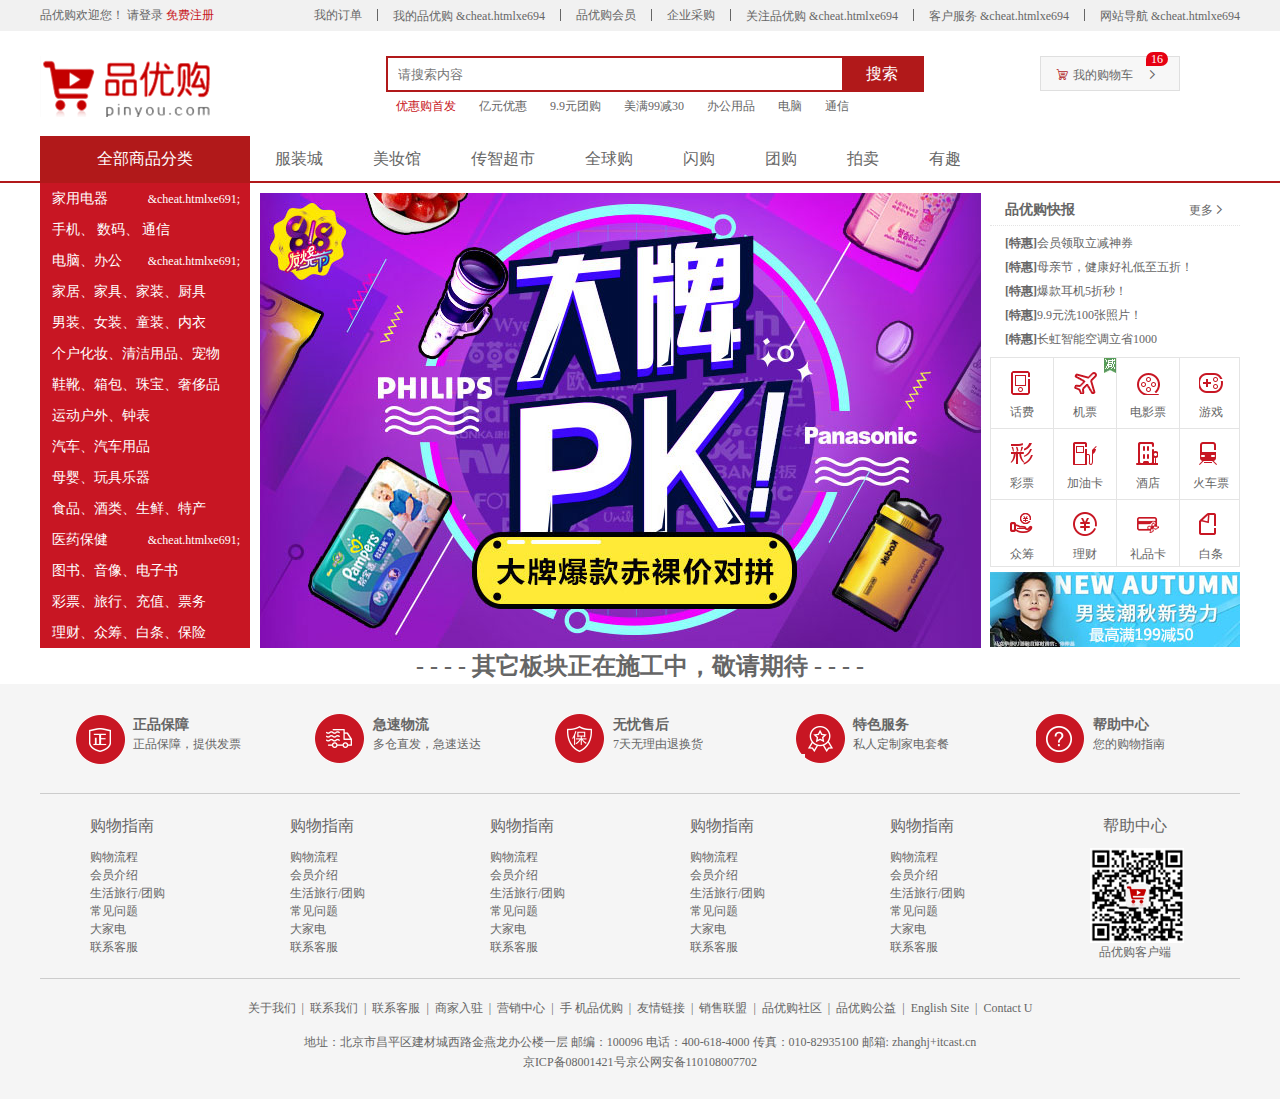
==== index.html @ 5369127a "test" ====
<!DOCTYPE html>
<html lang="en">

<head>
    <meta charset="UTF-8">
    <meta name="viewport" content="width=device-width, initial-scale=1.0">
    <title>品优购-综合网购首选-正品低价、品质保障、配送及时、轻松购物</title>
    <link rel="stylesheet" href="css/index.css">
    <link rel="shortcut icon" href="favicon.ico" type="image/x-icon">
    <link rel="stylesheet" href="css/base.css">
    <link rel="stylesheet" href="css/common.css">
</head>

<body>
    <!-- 快捷导航模块 -->
    <section class="shortcut">
        <div class="w">
            <div class="fl">
                <ul>
                    <li>品优购欢迎您！&nbsp;</li>
                    <li>
                        <a href="cheat.html">请登录</a>&nbsp;<a href="cheat.html" class="style_red">免费注册</a>
                    </li>
                </ul>
            </div>
            <div class="fr">
                <ul>
                    <li>我的订单</li>
                    <li></li>
                    <li>我的品优购 <span class="iconfont">&cheat.htmlxe694</span></li>
                    <li></li>
                    <li>品优购会员</li>
                    <li></li>
                    <li>企业采购</li>
                    <li></li>
                    <li>关注品优购 <span class="iconfont">&cheat.htmlxe694</span></li>
                    <li></li>
                    <li>客户服务 <span class="iconfont">&cheat.htmlxe694</span></li>
                    <li></li>
                    <li>网站导航 <span class="iconfont">&cheat.htmlxe694</span></li>
                </ul>
            </div>
        </div>
    </section>
    <!-- header模块 -->
    <header class="w header">
        <div class="logo">
            <h1>
                <a href="index.html">品优购商城</a>
            </h1>
        </div>
        <!-- search -->
        <div class="search">
            <input type="search" name="" id="" placeholder="请搜索内容">
            <button>搜索</button>
        </div>
        <div class="hotwords">
            <a href="cheat.html" class="style_red">优惠购首发</a>
            <a href="cheat.html">亿元优惠</a>
            <a href="cheat.html">9.9元团购</a>
            <a href="cheat.html">美满99减30</a>
            <a href="cheat.html">办公用品</a>
            <a href="cheat.html">电脑</a>
            <a href="cheat.html">通信</a>
        </div>
        <div class="shopcar">我的购物车
            <i class="count">16</i>
        </div>
    </header>
    <!-- nav模块 -->
    <nav class="nav">
        <div class="w">
            <div class="dropdown">
                <div class="dt">全部商品分类</div>
                <div class="dd">
                    <ul>
                        <li><a href="cheat.html" class="move">家用电器</a><span class="iconfont">&cheat.htmlxe691;</span>
                        </li>
                        <li><a href="cheat.html" class="move">手机、</a> <a href="cheat.html">数码、</a> <a
                                href="cheat.html">通信</a><span class="iconfont">&cheat.htmlxe691;</span>
                        </li>

                        <li><a href="cheat.html" class="move">电脑、</a><a href="cheat.html">办公</a><span
                                class="iconfont">&cheat.htmlxe691;</span>
                        </li>

                        <li><a href="cheat.html" class="move">家居、</a><a href="cheat.html">家具、</a><a
                                href="cheat.html">家装、</a><a href="cheat.html">厨具</a><span
                                class="iconfont">&cheat.htmlxe691;</span>
                        </li>

                        <li><a href="cheat.html" class="move">男装、</a><a href="cheat.html">女装、</a><a
                                href="cheat.html">童装、</a><a href="cheat.html">内衣</a><span
                                class="iconfont">&cheat.htmlxe691;</span>
                        </li>

                        <li><a href="cheat.html" class="move">个户化妆、</a><a href="cheat.html">清洁用品、</a><a
                                href="cheat.html">宠物</a><span class="iconfont">&cheat.htmlxe691;</span>
                        </li>

                        <li><a href="cheat.html" class="move">鞋靴、</a><a href="cheat.html">箱包、</a><a
                                href="cheat.html">珠宝、</a><a href="cheat.html">奢侈品</a><span
                                class="iconfont">&cheat.htmlxe691;</span>
                        </li>

                        <li><a href="cheat.html" class="move">运动户外、</a><a href="cheat.html">钟表</a><span
                                class="iconfont">&cheat.htmlxe691;</span>
                        </li>

                        <li><a href="cheat.html" class="move">汽车、</a><a href="cheat.html">汽车用品</a><span
                                class="iconfont">&cheat.htmlxe691;</span>
                        </li>

                        <li><a href="cheat.html" class="move">母婴、</a><a href="cheat.html">玩具乐器</a><span
                                class="iconfont">&cheat.htmlxe691;</span>
                        </li>

                        <li><a href="cheat.html" class="move">食品、</a><a href="cheat.html">酒类、</a><a
                                href="cheat.html">生鲜、</a><a href="cheat.html">特产</a><span
                                class="iconfont">&cheat.htmlxe691;</span>
                        </li>

                        <li><a href="cheat.html" class="move">医药保健</a><span class="iconfont">&cheat.htmlxe691;</span>
                        </li>

                        <li><a href="cheat.html" class="move">图书、</a><a href="cheat.html">音像、</a><a
                                href="cheat.html">电子书</a><span class="iconfont">&cheat.htmlxe691;</span>
                        </li>

                        <li><a href="cheat.html" class="move">彩票、</a><a href="cheat.html">旅行、</a><a
                                href="cheat.html">充值、</a><a href="cheat.html">票务</a><span
                                class="iconfont">&cheat.htmlxe691;</span>
                        </li>

                        <li><a href="cheat.html" class="move">理财、</a><a href="cheat.html">众筹、</a><a
                                href="cheat.html">白条、</a><a href="cheat.html">保险</a><span
                                class="iconfont">&cheat.htmlxe691;</span>
                        </li>
                    </ul>
                </div>
            </div>
            <div class="navitems">
                <ul>
                    <li><a href="cheat.html">服装城</a></li>
                    <li><a href="cheat.html">美妆馆</a></li>
                    <li><a href="cheat.html">传智超市</a></li>
                    <li><a href="cheat.html">全球购</a></li>
                    <li><a href="cheat.html">闪购</a></li>
                    <li><a href="cheat.html">团购</a></li>
                    <li><a href="cheat.html">拍卖</a></li>
                    <li><a href="cheat.html">有趣</a></li>
                </ul>
            </div>
        </div>
    </nav>
    <!-- main -->
    <div class="w">
        <div class="main">
            <div class="focus">
                <ul>
                    <li>
                        <img src="upload/focus.jpg" alt="">
                    </li>
                </ul>
            </div>
            <div class="newsflash">
                <div class="news">
                    <div class="news-hd">
                        <h5>品优购快报</h5>
                        <a href="cheat.html" class="more">更多</a>
                    </div>
                    <div class="news-bd">
                        <ul>
                            <li><a href="cheat.html"><strong>[特惠]</strong>会员领取立减神券</a></li>
                            <li><a href="cheat.html"><strong>[特惠]</strong>母亲节，健康好礼低至五折！</a></li>
                            <li><a href="cheat.html"><strong>[特惠]</strong>爆款耳机5折秒！</a></li>
                            <li><a href="cheat.html"><strong>[特惠]</strong>9.9元洗100张照片！</a></li>
                            <li><a href="cheat.html"><strong>[特惠]</strong>长虹智能空调立省1000</a></li>
                        </ul>
                    </div>
                </div>
                <div class="lifeservice">
                    <ul>
                        <li>
                            <i></i>
                            <a href="cheat.html">
                                <p>话费</p>
                            </a>
                        </li>
                        <li>
                            <img src="images/jian.jpg" alt="">
                            <i></i>
                            <a href="cheat.html">
                                <p>机票</p>
                            </a>
                        </li>
                        <li>
                            <i></i>
                            <a href="cheat.html">
                                <p>电影票</p>
                            </a>
                        </li>
                        <li>
                            <i></i>
                            <a href="cheat.html">
                                <p>游戏</p>
                            </a>
                        </li>
                        <li>
                            <i></i>
                            <a href="cheat.html">
                                <p>彩票</p>
                            </a>
                        </li>
                        <li>
                            <i></i>
                            <a href="cheat.html">
                                <p>加油卡</p>
                            </a>
                        </li>
                        <li>
                            <i></i>
                            <a href="cheat.html">
                                <p>酒店</p>
                            </a>
                        </li>
                        <li>
                            <i></i>
                            <a href="cheat.html">
                                <p>火车票</p>
                            </a>
                        </li>
                        <li>
                            <i></i>
                            <a href="cheat.html">
                                <p>众筹</p>
                            </a>
                        </li>
                        <li>
                            <i></i>
                            <a href="cheat.html">
                                <p>理财</p>
                            </a>
                        </li>
                        <li>
                            <i></i>
                            <a href="cheat.html">
                                <p>礼品卡</p>
                            </a>
                        </li>
                        <li>
                            <i></i>
                            <a href="cheat.html">
                                <p>白条</p>
                            </a>
                        </li>
                    </ul>
                </div>
                <div class="bargain">
                    <img src="upload/bargain.jpg" alt="">
                </div>
            </div>
        </div>
    </div>
    <!-- 施工条 -->
    <div class="w ing">
        <h1>- - - - 其它板块正在施工中，敬请期待 - - - - </h1>
    </div>
    <!-- 底部模块 -->
    <footer class="footer">
        <div class="w">
            <div class="mod_service">
                <ul>
                    <li>
                        <h5></h5>
                        <div class="service_txt">
                            <h4>正品保障</h4>
                            <p>正品保障，提供发票</p>
                        </div>
                    </li>
                    <li>
                        <h5></h5>
                        <div class="service_txt">
                            <h4>急速物流</h4>
                            <p>多仓直发，急速送达</p>
                        </div>
                    </li>
                    <li>
                        <h5></h5>
                        <div class="service_txt">
                            <h4>无忧售后</h4>
                            <p>7天无理由退换货</p>
                        </div>
                    </li>
                    <li>
                        <h5></h5>
                        <div class="service_txt">
                            <h4>特色服务</h4>
                            <p>私人定制家电套餐</p>
                        </div>
                    </li>
                    <li>
                        <h5></h5>
                        <div class="service_txt">
                            <h4>帮助中心</h4>
                            <p>您的购物指南</p>
                        </div>
                    </li>
                </ul>
            </div>
            <div class="mod_help">
                <dl>
                    <dt>购物指南</dt>
                    <dd><a href="cheat.html">购物流程</a></dd>
                    <dd><a href="cheat.html">会员介绍</a></dd>
                    <dd><a href="cheat.html">生活旅行/团购</a></dd>
                    <dd><a href="cheat.html">常见问题</a></dd>
                    <dd><a href="cheat.html">大家电</a></dd>
                    <dd><a href="cheat.html">联系客服</a></dd>
                </dl>
                <dl>
                    <dt>购物指南</dt>
                    <dd><a href="cheat.html">购物流程</a></dd>
                    <dd><a href="cheat.html">会员介绍</a></dd>
                    <dd><a href="cheat.html">生活旅行/团购</a></dd>
                    <dd><a href="cheat.html">常见问题</a></dd>
                    <dd><a href="cheat.html">大家电</a></dd>
                    <dd><a href="cheat.html">联系客服</a></dd>
                </dl>
                <dl>
                    <dt>购物指南</dt>
                    <dd><a href="cheat.html">购物流程</a></dd>
                    <dd><a href="cheat.html">会员介绍</a></dd>
                    <dd><a href="cheat.html">生活旅行/团购</a></dd>
                    <dd><a href="cheat.html">常见问题</a></dd>
                    <dd><a href="cheat.html">大家电</a></dd>
                    <dd><a href="cheat.html">联系客服</a></dd>
                </dl>
                <dl>
                    <dt>购物指南</dt>
                    <dd><a href="cheat.html">购物流程</a></dd>
                    <dd><a href="cheat.html">会员介绍</a></dd>
                    <dd><a href="cheat.html">生活旅行/团购</a></dd>
                    <dd><a href="cheat.html">常见问题</a></dd>
                    <dd><a href="cheat.html">大家电</a></dd>
                    <dd><a href="cheat.html">联系客服</a></dd>
                </dl>
                <dl>
                    <dt>购物指南</dt>
                    <dd><a href="cheat.html">购物流程</a></dd>
                    <dd><a href="cheat.html">会员介绍</a></dd>
                    <dd><a href="cheat.html">生活旅行/团购</a></dd>
                    <dd><a href="cheat.html">常见问题</a></dd>
                    <dd><a href="cheat.html">大家电</a></dd>
                    <dd><a href="cheat.html">联系客服</a></dd>
                </dl>
                <dl>
                    <dt>帮助中心</dt>
                    <dd><img src="images/erweima.png" alt=""></dd>
                    品优购客户端
                </dl>
            </div>
            <div class="mod_copyright">
                <div class="links">
                    <a href="cheat.html">关于我们</a> | <a href="cheat.html">联系我们</a> | <a href="cheat.html">联系客服</a> | <a
                        href="cheat.html">商家入驻</a> | <a href="cheat.html">营销中心</a> | <a href="cheat.html">手
                        机品优购</a> | <a href="cheat.html">友情链接</a> | <a href="cheat.html">销售联盟</a> | <a
                        href="cheat.html">品优购社区</a> | <a href="cheat.html">品优购公益</a> |
                    <a href="cheat.html">English Site</a> | <a href="cheat.html">Contact U</a>
                </div>
                <div class="copyright">
                    地址：北京市昌平区建材城西路金燕龙办公楼一层 邮编：100096 电话：400-618-4000 传真：010-82935100 邮箱: zhanghj+itcast.cn
                    <br>京ICP备08001421号京公网安备110108007702
                </div>
            </div>
        </div>
    </footer>
</body>

</html>
---- css/index.css ----
.main {
    width: 980px;
    height: 455px;
    margin-left: 220px;
    margin-top: 10px;
}

.focus {
    float: left;
    width: 721px;
    height: 455px;
    background-color: red;
}

.newsflash {
    float: right;
    width: 250px;
    height: 455px;
}

.news {
    height: 165px;
    border-bottom: 1px solid #e4e4e4;
}

.news-hd {
    height: 33px;
    line-height: 33px;
    border-bottom: 1px dotted #e4e4e4;
    padding: 0 15px;
}

.news-hd h5 {
    float: left;
    font-size: 14px;
}

.news-hd .more {
    float: right;
}

.news-hd .more::after {
    content: '\e691';
    font-family: "iconfont";

}

.news-bd {
    padding: 5px 15px 0;
}

.news-bd ul li {
    height: 24px;
    line-height: 24px;
}

.lifeservice {
    overflow: hidden;
    height: 209px;
    border: 1px solid #e4e4e4;
    border-top: 0;
}

.lifeservice ul {
    width: 252px;
}

.lifeservice ul li {
    position: relative;
    float: left;
    width: 63px;
    height: 71px;
    border-right: 1px solid #e4e4e4;
    border-bottom: 1px solid #e4e4e4;
    text-align: center;
}

.lifeservice ul li:nth-child(1) i {
    background: url(../images/icons.png) no-repeat -18px -15px;
}

.lifeservice ul li:nth-child(2) i {
    background: url(../images/icons.png) no-repeat -79px -16px;
}

.lifeservice ul li:nth-child(3) i {
    background: url(../images/icons.png) no-repeat -141px -15px;
}

.lifeservice ul li:nth-child(4) i {
    background: url(../images/icons.png) no-repeat -206px -15px;
}

.lifeservice ul li:nth-child(5) i {
    background: url(../images/icons.png) no-repeat -17px -87px;
}

.lifeservice ul li:nth-child(6) i {
    background: url(../images/icons.png) no-repeat -80px -87px;
}

.lifeservice ul li:nth-child(7) i {
    background: url(../images/icons.png) no-repeat -143px -87px;
}

.lifeservice ul li:nth-child(8) i {
    background: url(../images/icons.png) no-repeat -209px -87px;
}

.lifeservice ul li:nth-child(9) i {
    background: url(../images/icons.png) no-repeat -17px -159px;
}

.lifeservice ul li:nth-child(10) i {
    background: url(../images/icons.png) no-repeat -79px -159px;
}

.lifeservice ul li:nth-child(11) i {
    background: url(../images/icons.png) no-repeat -142px -155px;
}

.lifeservice ul li:nth-child(12) i {
    background: url(../images/icons.png) no-repeat -209px -159px;
}

.lifeservice ul li i {
    display: inline-block;
    margin-top: 12px;
    width: 24px;
    height: 28px;
}

.lifeservice ul li img {
    position: absolute;
    top: 0px;
    right: 0px;
}

.bargain {
    margin-top: 5px;
}

.ing {
    text-align: center;
    font-family: kaiti;
}
---- css/base.css ----
* {
    margin: 0;
    padding: 0;
    box-sizing: border-box;
}

a {
    color: #666;
    text-decoration: none;
}

a:hover {
    color: #c81623;
}

body {
    -webkit-font-smoothing: antialiased;
    background-color: #fff;
    font: 12px/1.5 Microsoft YaHei, Heiti SC;
    color: #666;
}

button,
html input[type=button],
input[type=submit] {
    -webkit-apperance: button;
    cursor: pointer
}

button,
input {
    cursor: default;
    border: 0;
    outline: none;
}

ol,
ul {
    list-style: none
}

img {
    border: 0;
    vertical-align: middle
}

li {
    list-style: none
}

em,
i,
u {
    font-style: normal
}

.fl {
    float: left
}

.fr {
    float: right
}

.al {
    text-align: left
}

.ac {
    text-align: center
}

.ar {
    text-align: right
}

.b {
    font-weight: 700
}

.hide {
    display: none
}

.clear,
.clr {
    display: block;
    overflow: hidden;
    clear: both;
    height: 0;
    line-height: 0;
    font-size: 0
}

.clearfix:after {
    content: ".";
    display: block;
    height: 0;
    clear: both;
    visibility: hidden
}
---- css/common.css ----
.w {
    width: 1200px;
    margin: 0 auto;
}

.iconfont {
    font-family: "iconfont" !important;
    font-size: 12px;
    font-style: normal;
    -webkit-font-smoothing: antialiased;
    -moz-osx-font-smoothing: grayscale;
}

@font-face {
    font-family: "iconfont";
    /* Project id 4859377 */
    src: url('../fonts/iconfont.woff2?t=1742111035162') format('woff2'),
        url('../fonts/iconfont.woff?t=1742111035162') format('woff'),
        url('../fonts/iconfont.ttf?t=1742111035162') format('truetype');
}

.style_red {
    color: #c81623;
}

/* 快捷导航模块 */
.shortcut {
    height: 31px;
    line-height: 31px;
    background-color: #f1f1f1;
}

.shortcut ul li {
    float: left;
}

.shortcut .fr ul li:nth-child(even) {
    width: 1px;
    height: 12px;
    background-color: #666;
    margin: 9px 15px 0;
}

.header {
    position: relative;
    height: 105px;
    background-color: #fff;
}

.logo {
    position: absolute;
    top: 25px;
    width: 171px;
    height: 61px;
}

.logo h1 {
    font-size: 0;
}

.logo a {
    display: block;
    width: 171px;
    height: 61px;
    background: url(../images/logo.png) no-repeat;
}

.search {
    position: absolute;
    left: 346px;
    top: 25px;
    width: 538px;
    height: 36px;
    border: 2px solid #b1191a;
}

.search input {
    float: left;
    width: 454px;
    height: 32px;
    padding-left: 10px;
}

.search button {
    float: left;
    width: 80px;
    height: 32px;
    background-color: #b1191a;
    font-size: 16px;
    color: #fff;
}

.hotwords {
    position: absolute;
    top: 66px;
    left: 346px;
}

.hotwords a {
    margin: 0 10px;
}

.shopcar {
    position: absolute;
    right: 60px;
    top: 25px;
    width: 140px;
    height: 35px;
    border: 1px solid #dfdfdf;
    background-color: #f7f7f7;
    line-height: 35px;
}

.shopcar::before {
    content: '\e682';
    font-family: "iconfont";
    margin-left: 15px;
    margin-right: 5px;
    color: #b1191a;
}

.shopcar::after {
    content: '\e691';
    font-family: "iconfont";
    margin-left: 10px;
}

.count {
    position: absolute;
    top: -5px;
    left: 105px;
    height: 14px;
    line-height: 14px;
    color: #fff;
    background-color: #e60012;
    padding: 0 5px;
    border-radius: 7px 7px 7px 0;
}

.nav {
    height: 47px;
    border-bottom: 2px solid #b1191a;
}

.nav .navitems {
    float: left;
}

.nav .dropdown {
    float: left;
    height: 45px;
    width: 210px;
    background-color: #b1191a;
}

.dropdown .dt {
    width: 100%;
    height: 100%;
    color: #fff;
    text-align: center;
    line-height: 45px;
    font-size: 16px;
}

.dropdown .dd {
    margin-top: 2px;
    width: 210px;
    height: 465px;
    background-color: #c81623;
}

.dropdown .dd ul li {
    height: 31px;
    line-height: 31px;
    margin-left: 2px;
    padding-left: 10px;
    transition: all 0.5s;
    overflow: hidden;
}

.dropdown .dd ul li .move {
    transition: all 0.5s;
}

.dropdown .dd ul li a {
    transition: all 0.5s;
}

.dropdown .dd ul li:hover {
    right: 20px;
    background-color: #fff;
}

.dropdown .dd ul li:hover .move {
    margin-left: 10px;
}

.dropdown .dd ul li:hover a {
    color: #c81623;

}

.dropdown .dd ul li a {
    font-size: 14px;
    color: #fff;
}

.dropdown .dd ul li span {
    float: right;
    color: #fff;
    margin-right: 10px;
}

.navitems ul li {
    float: left;
}

.navitems ul li a {
    display: block;
    height: 45px;
    line-height: 45px;
    font-size: 16px;
    padding: 0 25px;
}

/* footer */
.footer {
    height: 415px;
    background-color: #f5f5f5;
    padding-top: 30px;
}

.mod_service {
    height: 80px;
    border-bottom: 1px solid #ccc;
}

.mod_service ul li {
    float: left;
    width: 240px;
    height: 50px;
    padding-left: 35px;
}

.mod_service ul li h5 {
    float: left;
    width: 50px;
    height: 50px;
    margin-right: 8px;
}

.mod_service ul li:nth-child(1) h5 {
    background: url(../images/icons.png) no-repeat -252px -2px;
}

.mod_service ul li:nth-child(2) h5 {
    background: url(../images/icons.png) no-repeat -255px -54px;
}

.mod_service ul li:nth-child(3) h5 {
    background: url(../images/icons.png) no-repeat -257px -106px;
}

.mod_service ul li:nth-child(4) h5 {
    background: url(../images/icons.png) no-repeat -257px -157px;
}

.mod_service ul li:nth-child(5) h5 {
    background: url(../images/icons.png) no-repeat -257px -209px;
}

.service_txt h4 {
    font-size: 14px;
}

.service_txt p {
    font-size: 12px;
}

.mod_help {
    height: 185px;
    border-bottom: 1px solid #ccc;
    padding-top: 20px;
    padding-left: 50px;
}

.mod_help dl {
    float: left;
    width: 200px;
}

.mod_help dl:last-child {
    width: 90px;
    text-align: center;
}

.mod_help dl dt {
    font-size: 16px;
    margin-bottom: 10px;
}

.mod_copyright {
    text-align: center;
    padding-top: 20px;
}

.links {
    margin-bottom: 15px;
}

.links a {
    margin: 0 3px;
}

.copyright {
    line-height: 20px;
}
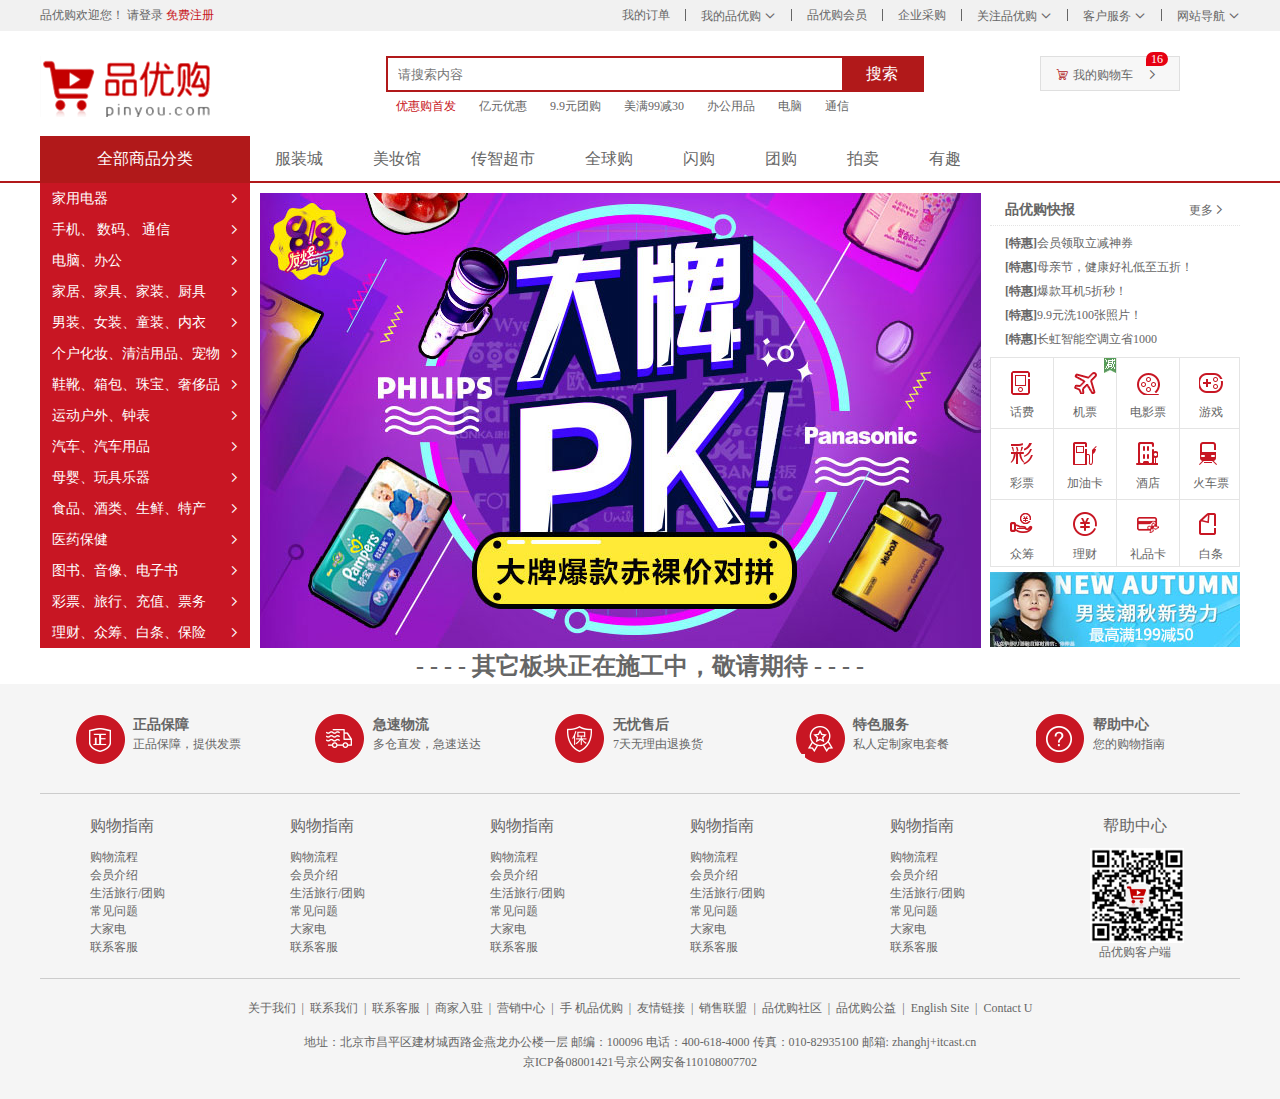
==== commit a48bbcc8: "Update cheat.html and index.html" ====
--- a/index.html
+++ b/index.html
@@ -27,17 +27,17 @@
                 <ul>
                     <li>我的订单</li>
                     <li></li>
-                    <li>我的品优购 <span class="iconfont">&cheat.htmlxe694</span></li>
+                    <li>我的品优购 <span class="iconfont">&#xe694</span></li>
                     <li></li>
                     <li>品优购会员</li>
                     <li></li>
                     <li>企业采购</li>
                     <li></li>
-                    <li>关注品优购 <span class="iconfont">&cheat.htmlxe694</span></li>
-                    <li></li>
-                    <li>客户服务 <span class="iconfont">&cheat.htmlxe694</span></li>
-                    <li></li>
-                    <li>网站导航 <span class="iconfont">&cheat.htmlxe694</span></li>
+                    <li>关注品优购 <span class="iconfont">&#xe694</span></li>
+                    <li></li>
+                    <li>客户服务 <span class="iconfont">&#xe694</span></li>
+                    <li></li>
+                    <li>网站导航 <span class="iconfont">&#xe694</span></li>
                 </ul>
             </div>
         </div>
@@ -74,67 +74,67 @@
                 <div class="dt">全部商品分类</div>
                 <div class="dd">
                     <ul>
-                        <li><a href="cheat.html" class="move">家用电器</a><span class="iconfont">&cheat.htmlxe691;</span>
+                        <li><a href="cheat.html" class="move">家用电器</a><span class="iconfont">&#xe691;</span>
                         </li>
                         <li><a href="cheat.html" class="move">手机、</a> <a href="cheat.html">数码、</a> <a
-                                href="cheat.html">通信</a><span class="iconfont">&cheat.htmlxe691;</span>
+                                href="cheat.html">通信</a><span class="iconfont">&#xe691;</span>
                         </li>
 
                         <li><a href="cheat.html" class="move">电脑、</a><a href="cheat.html">办公</a><span
-                                class="iconfont">&cheat.htmlxe691;</span>
+                                class="iconfont">&#xe691;</span>
                         </li>
 
                         <li><a href="cheat.html" class="move">家居、</a><a href="cheat.html">家具、</a><a
                                 href="cheat.html">家装、</a><a href="cheat.html">厨具</a><span
-                                class="iconfont">&cheat.htmlxe691;</span>
+                                class="iconfont">&#xe691;</span>
                         </li>
 
                         <li><a href="cheat.html" class="move">男装、</a><a href="cheat.html">女装、</a><a
                                 href="cheat.html">童装、</a><a href="cheat.html">内衣</a><span
-                                class="iconfont">&cheat.htmlxe691;</span>
+                                class="iconfont">&#xe691;</span>
                         </li>
 
                         <li><a href="cheat.html" class="move">个户化妆、</a><a href="cheat.html">清洁用品、</a><a
-                                href="cheat.html">宠物</a><span class="iconfont">&cheat.htmlxe691;</span>
+                                href="cheat.html">宠物</a><span class="iconfont">&#xe691;</span>
                         </li>
 
                         <li><a href="cheat.html" class="move">鞋靴、</a><a href="cheat.html">箱包、</a><a
                                 href="cheat.html">珠宝、</a><a href="cheat.html">奢侈品</a><span
-                                class="iconfont">&cheat.htmlxe691;</span>
+                                class="iconfont">&#xe691;</span>
                         </li>
 
                         <li><a href="cheat.html" class="move">运动户外、</a><a href="cheat.html">钟表</a><span
-                                class="iconfont">&cheat.htmlxe691;</span>
+                                class="iconfont">&#xe691;</span>
                         </li>
 
                         <li><a href="cheat.html" class="move">汽车、</a><a href="cheat.html">汽车用品</a><span
-                                class="iconfont">&cheat.htmlxe691;</span>
+                                class="iconfont">&#xe691;</span>
                         </li>
 
                         <li><a href="cheat.html" class="move">母婴、</a><a href="cheat.html">玩具乐器</a><span
-                                class="iconfont">&cheat.htmlxe691;</span>
+                                class="iconfont">&#xe691;</span>
                         </li>
 
                         <li><a href="cheat.html" class="move">食品、</a><a href="cheat.html">酒类、</a><a
                                 href="cheat.html">生鲜、</a><a href="cheat.html">特产</a><span
-                                class="iconfont">&cheat.htmlxe691;</span>
-                        </li>
-
-                        <li><a href="cheat.html" class="move">医药保健</a><span class="iconfont">&cheat.htmlxe691;</span>
+                                class="iconfont">&#xe691;</span>
+                        </li>
+
+                        <li><a href="cheat.html" class="move">医药保健</a><span class="iconfont">&#xe691;</span>
                         </li>
 
                         <li><a href="cheat.html" class="move">图书、</a><a href="cheat.html">音像、</a><a
-                                href="cheat.html">电子书</a><span class="iconfont">&cheat.htmlxe691;</span>
+                                href="cheat.html">电子书</a><span class="iconfont">&#xe691;</span>
                         </li>
 
                         <li><a href="cheat.html" class="move">彩票、</a><a href="cheat.html">旅行、</a><a
                                 href="cheat.html">充值、</a><a href="cheat.html">票务</a><span
-                                class="iconfont">&cheat.htmlxe691;</span>
+                                class="iconfont">&#xe691;</span>
                         </li>
 
                         <li><a href="cheat.html" class="move">理财、</a><a href="cheat.html">众筹、</a><a
                                 href="cheat.html">白条、</a><a href="cheat.html">保险</a><span
-                                class="iconfont">&cheat.htmlxe691;</span>
+                                class="iconfont">&#xe691;</span>
                         </li>
                     </ul>
                 </div>
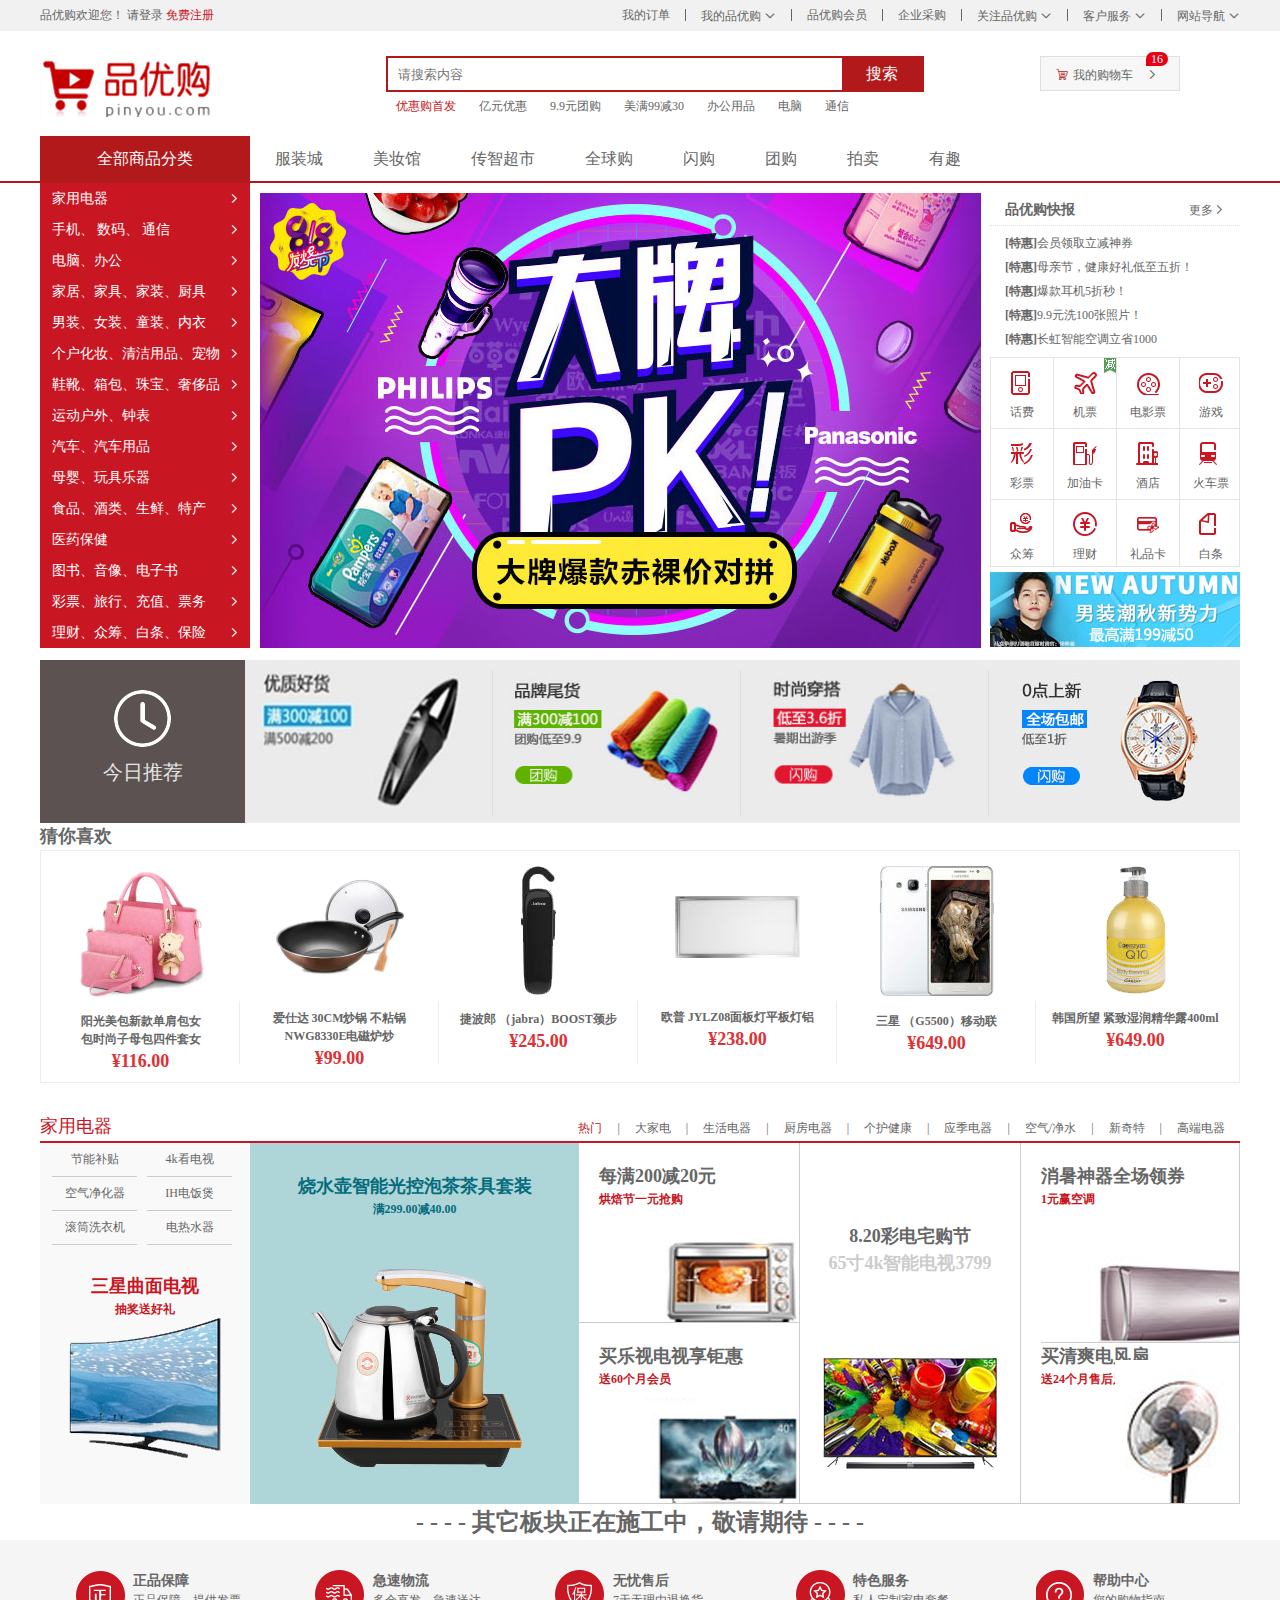
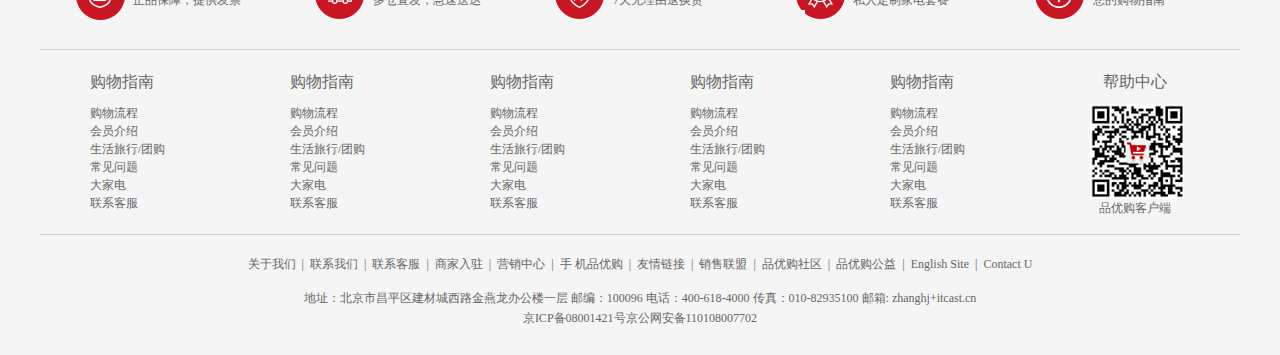
==== commit 147ccf28: "update" ====
--- a/index.html
+++ b/index.html
@@ -153,7 +153,7 @@
             </div>
         </div>
     </nav>
-    <!-- main -->
+    <!-- main模块 -->
     <div class="w">
         <div class="main">
             <div class="focus">
@@ -261,6 +261,153 @@
                 </div>
             </div>
         </div>
+    </div>
+    <!-- recommand模块 -->
+    <div class="w recom">
+        <div class="recom_hd">
+            <img src="images/clock.png" alt="">
+            <p>今日推荐</p>
+        </div>
+        <div class="recom_bd">
+            <ul>
+                <li><img src="upload/recom_01.jpg" alt=""></li>
+                <li><img src="upload/recom_02.jpg" alt=""></li>
+                <li><img src="upload/recom_03.jpg" alt=""></li>
+                <li><img src="upload/recom_04.jpg" alt=""></li>
+            </ul>
+        </div>
+    </div>
+    <!-- favor模块 -->
+    <div class="w favor">
+        <h2>猜你喜欢</h2>
+        <div class="favorlist">
+            <ul>
+                <li>
+                    <img src="upload/f1.png" alt="">
+                    <h4>阳光美包新款单肩包女
+                        <br>包时尚子母包四件套女
+                    </h4>
+                    <h2>¥116.00</h2>
+                </li>
+                <li>
+                    <img src="upload/f2.png" alt="">
+                    <h4>爱仕达 30CM炒锅 不粘锅<br>NWG8330E电磁炉炒</h4>
+                    <h2>¥99.00</h2>
+                </li>
+                <li>
+                    <img src="upload/f3.png" alt="">
+                    <h4>捷波郎
+                        （jabra）BOOST颈步</h4>
+                    <h2>¥245.00</h2>
+                </li>
+                <li>
+                    <img src="upload/f4.png" alt="">
+                    <h4>欧普
+                        JYLZ08面板灯平板灯铝</h4>
+                    <h2>¥238.00</h2>
+                </li>
+                <li>
+                    <img src="upload/f5.png" alt="">
+                    <h4>三星
+                        （G5500）移动联
+                    </h4>
+                    <h2>¥649.00</h2>
+                </li>
+                <li>
+                    <img src="upload/f6.png" alt="">
+                    <h4>韩国所望
+                        紧致湿润精华露400ml
+                    </h4>
+                    <h2>¥649.00</h2>
+                </li>
+            </ul>
+        </div>
+    </div>
+    <!-- floor模块 -->
+    <div class="floor">
+        <!-- f1 -->
+        <div class="w jiadian">
+            <div class="box_hd">
+                <h3>家用电器</h3>
+                <div class="tab_list">
+                    <ul>
+                        <li><a href="#" class="style_red">热门</a>|</li>
+                        <li><a href="#">大家电</a>|</li>
+                        <li><a href="#">生活电器</a>|</li>
+                        <li><a href="#">厨房电器</a>|</li>
+                        <li><a href="#">个护健康</a>|</li>
+                        <li><a href="#">应季电器</a>|</li>
+                        <li><a href="#">空气/净水</a>|</li>
+                        <li><a href="#">新奇特</a>|</li>
+                        <li><a href="#">高端电器</a></li>
+                    </ul>
+                </div>
+            </div>
+            <div class="box_bd">
+                <div class="tab_content">
+                    <div class="tab_list_item">
+
+                        <div class="col_210">
+                            <ul>
+                                <li><a href="#">节能补贴</a></li>
+                                <li><a href="#">4k看电视</a></li>
+                                <li><a href="#">空气净化器</a></li>
+                                <li><a href="#">IH电饭煲</a></li>
+                                <li><a href="#">滚筒洗衣机</a></li>
+                                <li><a href="#">电热水器</a></li>
+                            </ul>
+                            <div class="text1">
+                                <h2>三星曲面电视</h2>
+                                <h4>抽奖送好礼</h4>
+                            </div>
+                            <a href="#"><img src="upload/110.png" alt=""></a>
+                        </div>
+
+                        <div class="col_329">
+                            <div class="text2">
+                                <h2>烧水壶智能光控泡茶茶具套装</h2>
+                                <h4>满299.00减40.00</h4>
+                            </div>
+                            <a href="#">
+                                <img src="upload/118.png" alt="">
+                            </a>
+                        </div>
+
+                        <div class="col_221 bb">
+                            <div class="bb">
+                                <h2>每满200减20元</h2>
+                                <h4>烘焙节一元抢购</h4>
+                                <a href="#"><img src="upload/114.png" alt=""></a>
+                            </div>
+                            <div>
+                                <h2>买乐视电视享钜惠</h2>
+                                <h4>送60个月会员</h4>
+                                <a href="#"><img src="upload/116.png" alt=""></a>
+                            </div>
+                        </div>
+
+                        <div class="col_221_2 bb">
+                            <h2 class="adjust1">8.20彩电宅购节</h2>
+                            <h2 class="adjust2">65寸4k智能电视3799</h2>
+                            <a href="#"><img src="upload/113.png" alt=""></a>
+                        </div>
+                        <div class="col_219 bb">
+                            <div class="bb">
+                                <h2>消暑神器全场领券</h2>
+                                <h4>1元赢空调</h4>
+                                <a href="#"><img src="upload/115.png" alt=""></a>
+                            </div>
+                            <div>
+                                <h2>买清爽电风扇</h2>
+                                <h4>送24个月售后只换不修</h4>
+                                <a href="#"><img src="upload/117.png" alt=""></a>
+                            </div>
+                        </div>
+                    </div>
+                </div>
+            </div>
+        </div>
+        <!-- f2 -->
     </div>
     <!-- 施工条 -->
     <div class="w ing">
--- a/css/index.css
+++ b/css/index.css
@@ -3,6 +3,7 @@
     height: 455px;
     margin-left: 220px;
     margin-top: 10px;
+    overflow: hidden;
 }
 
 .focus {
@@ -143,4 +144,275 @@
 .ing {
     text-align: center;
     font-family: kaiti;
+}
+
+.recom {
+    height: 163px;
+    background-color: #ebebeb;
+    margin-top: 12px !important;
+}
+
+.recom_hd {
+    float: left;
+    height: 163px;
+    width: 205px;
+    background-color: #5c5251;
+    text-align: center;
+    padding-top: 30px;
+}
+
+.recom_hd p {
+    margin-top: 10px;
+    font-size: 20px;
+    color: #e4e4e4;
+}
+
+.recom_bd {
+    float: left;
+}
+
+.recom_bd ul li {
+    position: relative;
+    float: left;
+}
+
+.recom_bd ul li img {
+    width: 248px;
+    height: 163px;
+}
+
+.recom_bd ul li:nth-child(-n+3)::after {
+    content: '';
+    position: absolute;
+    right: 0;
+    top: 10px;
+    width: 1px;
+    height: 145px;
+    background-color: #ddd;
+}
+
+.favor {
+    height: 260px;
+}
+
+.favorlist {
+    height: 233px;
+    border: solid 1px #ededed;
+}
+
+.favorlist ul li {
+    position: relative;
+    text-align: center;
+    float: left;
+    width: 199px;
+    height: 233px;
+}
+
+.favorlist ul li h2 {
+    color: #df3033;
+}
+
+.favorlist ul li:nth-child(1) img {
+    margin-top: 10px;
+    margin-bottom: 10px;
+}
+
+.favorlist ul li:nth-child(2) img {
+    margin-top: 15px;
+    margin-bottom: 20px;
+}
+
+.favorlist ul li:nth-child(3) img {
+    margin-top: 15px;
+    margin-bottom: 15px;
+}
+
+.favorlist ul li:nth-child(4) img {
+    margin-top: 45px;
+    margin-bottom: 50px;
+}
+
+.favorlist ul li:nth-child(5) img {
+    margin-top: 15px;
+    margin-bottom: 15px;
+}
+
+.favorlist ul li:nth-child(6) img {
+    margin-top: 15px;
+    margin-bottom: 15px;
+}
+
+.favorlist ul li:nth-child(-n+5)::after {
+    position: absolute;
+    right: 0px;
+    bottom: 20px;
+    content: '';
+    width: 1px;
+    height: 63px;
+    background-color: #ededed;
+}
+
+.box_hd {
+    height: 30px;
+    border-bottom: 2px solid #c81623;
+}
+
+.box_hd h3 {
+    float: left;
+    font-size: 18px;
+    color: #c81623;
+    font-weight: 400;
+}
+
+.tab_list {
+    float: right;
+    line-height: 30px;
+}
+
+.tab_list ul li {
+    float: left;
+}
+
+.tab_list ul li a {
+    margin: 0 15px;
+}
+
+.floor .w {
+    margin-top: 30px;
+}
+
+.box_bd {
+    height: 361px;
+}
+
+.tab_list_item>div {
+    float: left;
+}
+
+.col_210 {
+    width: 210px;
+    height: 361px;
+    background-color: #f9f9f9;
+    text-align: center;
+}
+
+.col_210 .text1 h2,
+.col_210 .text1 h4 {
+    text-align: center;
+    color: #c81623;
+}
+
+.col_210 .text1 {
+    margin-top: 130px;
+}
+
+.col_210 ul li {
+    float: left;
+    width: 85px;
+    height: 34px;
+    border-bottom: 1px solid #ccc;
+    text-align: center;
+    line-height: 33px;
+    margin-right: 10px;
+}
+
+.col_210 ul {
+    padding-left: 12px;
+}
+
+.col_329 {
+    width: 329px;
+    height: 361px;
+    background-color: #aed6d8;
+    color: #066c7d;
+    text-align: center;
+}
+
+.col_329 .text2 h2 {
+    margin-top: 30px;
+}
+
+.col_329 img {
+    margin-top: 50px;
+}
+
+.col_221 {
+    position: relative;
+    height: 361px;
+    width: 221px;
+    border-right: 1px solid #ccc;
+}
+
+.col_221 h2 {
+    padding-left: 20px;
+    padding-top: 20px;
+}
+
+.col_221 h4 {
+    padding-left: 20px;
+    color: #c81623;
+}
+
+.col_221_2 {
+    position: relative;
+    height: 361px;
+    width: 221px;
+    border-right: 1px solid #ccc;
+    text-align: center;
+}
+
+.col_221 div {
+    height: 180px;
+    position: relative;
+}
+
+.adjust1 {
+    margin-top: 80px;
+    text-align: center;
+}
+
+.adjust2 {
+    margin-bottom: 80px;
+    text-align: center;
+    color: #ccc;
+}
+
+.col_219 {
+    position: relative;
+    height: 361px;
+    width: 219px;
+    border-right: 1px solid #ccc;
+}
+
+.col_219 {
+    padding-left: 20px;
+    padding-top: 20px;
+}
+
+.col_219 h4 {
+    color: #c81623;
+
+}
+
+.col_219 div:nth-child(1) {
+    position: relative;
+    height: 180px;
+    border-bottom: 1px solid #ccc;
+}
+
+.bb {
+    display: block;
+    border-bottom: 1px solid #ccc;
+}
+
+.col_221 img {
+    position: absolute;
+    right: 0;
+    bottom: 0;
+}
+
+.col_219 img {
+    position: absolute;
+    right: 0;
+    bottom: 0;
 }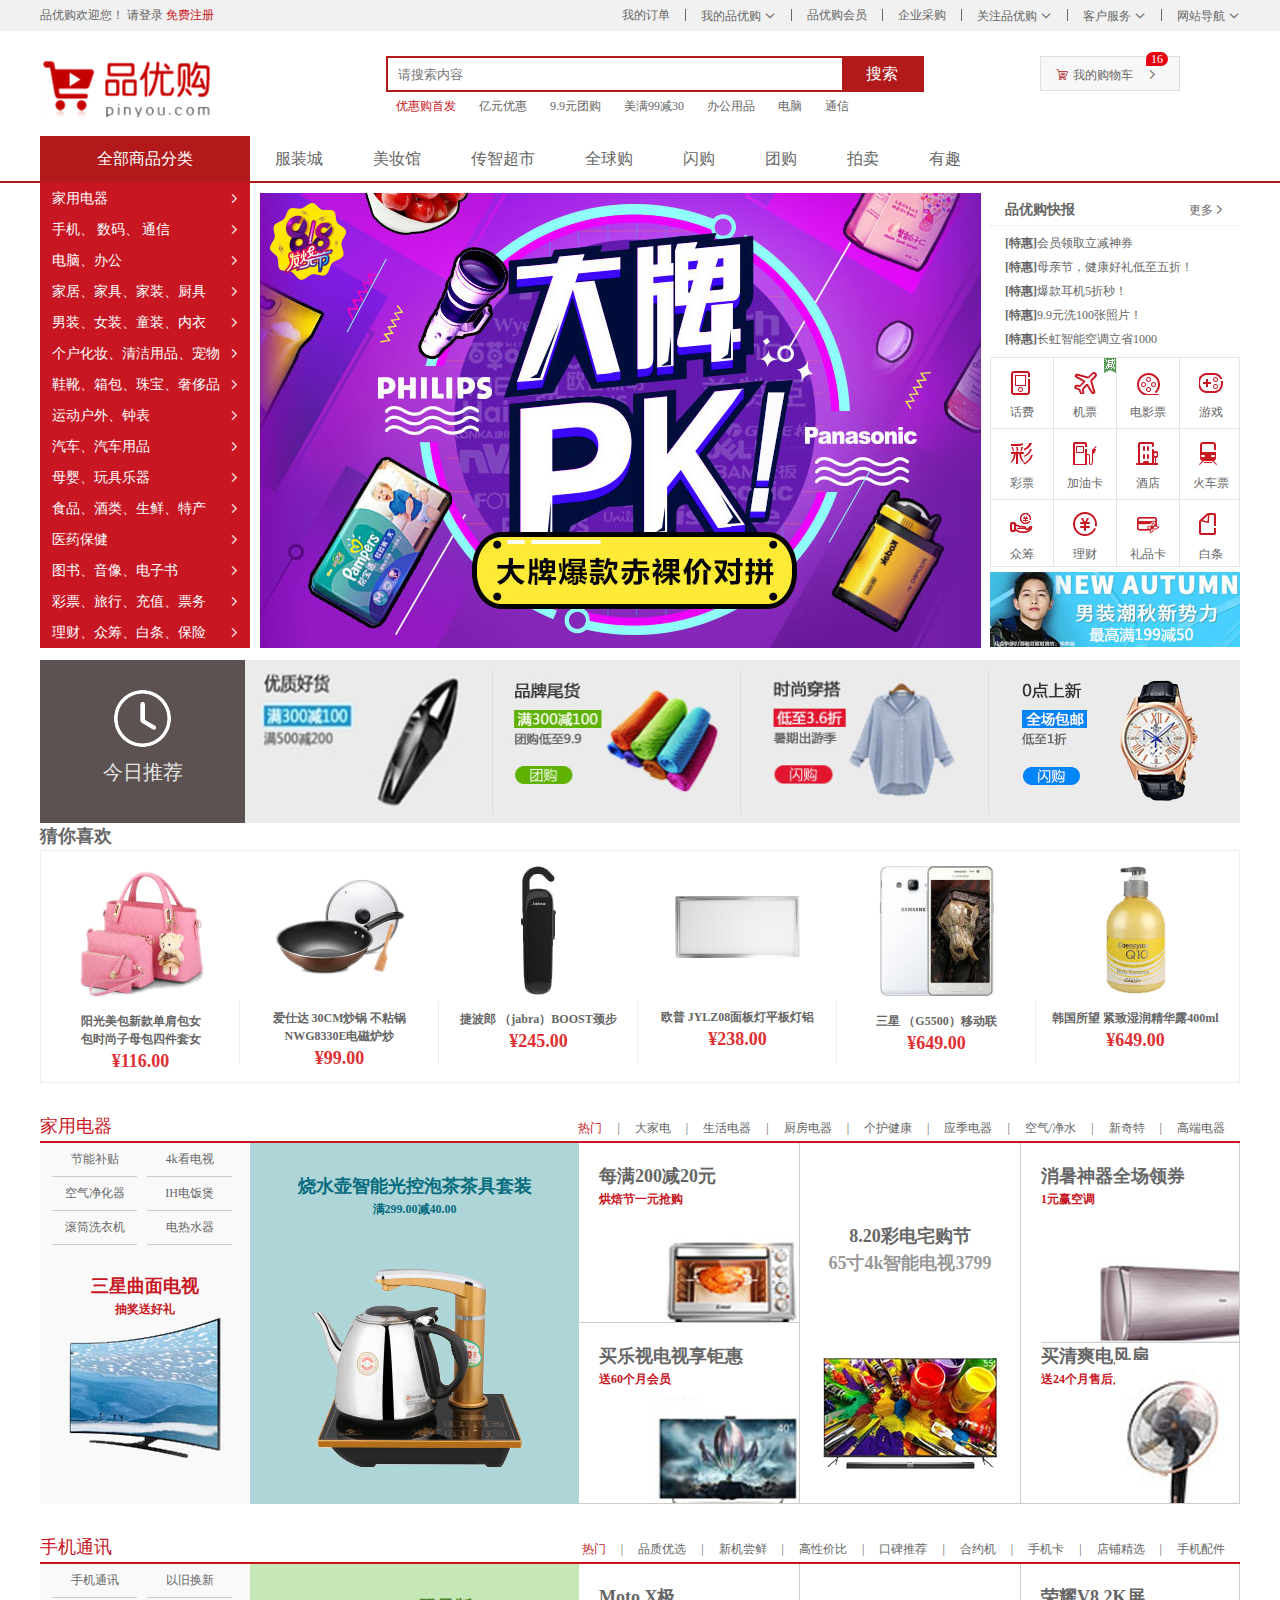
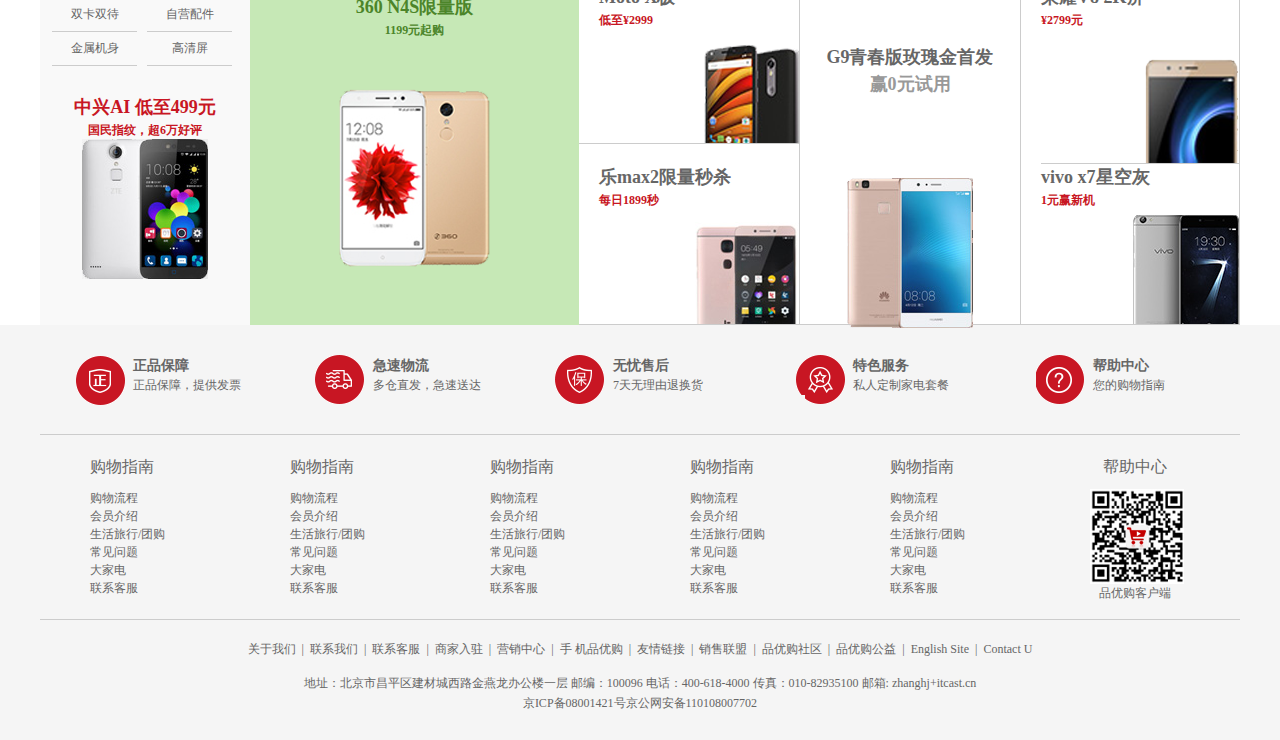
==== commit fc4ea915: "test" ====
--- a/index.html
+++ b/index.html
@@ -19,7 +19,7 @@
                 <ul>
                     <li>品优购欢迎您！&nbsp;</li>
                     <li>
-                        <a href="cheat.html">请登录</a>&nbsp;<a href="cheat.html" class="style_red">免费注册</a>
+                        <a href="cheat.html">请登录</a>&nbsp;<a href="register.html" class="style_red">免费注册</a>
                     </li>
                 </ul>
             </div>
@@ -76,7 +76,7 @@
                     <ul>
                         <li><a href="cheat.html" class="move">家用电器</a><span class="iconfont">&#xe691;</span>
                         </li>
-                        <li><a href="cheat.html" class="move">手机、</a> <a href="cheat.html">数码、</a> <a
+                        <li><a href="list.html" class="move">手机、</a> <a href="cheat.html">数码、</a> <a
                                 href="cheat.html">通信</a><span class="iconfont">&#xe691;</span>
                         </li>
 
@@ -331,15 +331,15 @@
                 <h3>家用电器</h3>
                 <div class="tab_list">
                     <ul>
-                        <li><a href="#" class="style_red">热门</a>|</li>
-                        <li><a href="#">大家电</a>|</li>
-                        <li><a href="#">生活电器</a>|</li>
-                        <li><a href="#">厨房电器</a>|</li>
-                        <li><a href="#">个护健康</a>|</li>
-                        <li><a href="#">应季电器</a>|</li>
-                        <li><a href="#">空气/净水</a>|</li>
-                        <li><a href="#">新奇特</a>|</li>
-                        <li><a href="#">高端电器</a></li>
+                        <li><a href="cheat.html" class="style_red">热门</a>|</li>
+                        <li><a href="cheat.html">大家电</a>|</li>
+                        <li><a href="cheat.html">生活电器</a>|</li>
+                        <li><a href="cheat.html">厨房电器</a>|</li>
+                        <li><a href="cheat.html">个护健康</a>|</li>
+                        <li><a href="cheat.html">应季电器</a>|</li>
+                        <li><a href="cheat.html">空气/净水</a>|</li>
+                        <li><a href="cheat.html">新奇特</a>|</li>
+                        <li><a href="cheat.html">高端电器</a></li>
                     </ul>
                 </div>
             </div>
@@ -349,18 +349,18 @@
 
                         <div class="col_210">
                             <ul>
-                                <li><a href="#">节能补贴</a></li>
-                                <li><a href="#">4k看电视</a></li>
-                                <li><a href="#">空气净化器</a></li>
-                                <li><a href="#">IH电饭煲</a></li>
-                                <li><a href="#">滚筒洗衣机</a></li>
-                                <li><a href="#">电热水器</a></li>
+                                <li><a href="cheat.html">节能补贴</a></li>
+                                <li><a href="cheat.html">4k看电视</a></li>
+                                <li><a href="cheat.html">空气净化器</a></li>
+                                <li><a href="cheat.html">IH电饭煲</a></li>
+                                <li><a href="cheat.html">滚筒洗衣机</a></li>
+                                <li><a href="cheat.html">电热水器</a></li>
                             </ul>
                             <div class="text1">
                                 <h2>三星曲面电视</h2>
                                 <h4>抽奖送好礼</h4>
                             </div>
-                            <a href="#"><img src="upload/110.png" alt=""></a>
+                            <a href="cheat.html"><img src="upload/110.png" alt=""></a>
                         </div>
 
                         <div class="col_329">
@@ -368,7 +368,7 @@
                                 <h2>烧水壶智能光控泡茶茶具套装</h2>
                                 <h4>满299.00减40.00</h4>
                             </div>
-                            <a href="#">
+                            <a href="cheat.html">
                                 <img src="upload/118.png" alt="">
                             </a>
                         </div>
@@ -377,30 +377,30 @@
                             <div class="bb">
                                 <h2>每满200减20元</h2>
                                 <h4>烘焙节一元抢购</h4>
-                                <a href="#"><img src="upload/114.png" alt=""></a>
+                                <a href="cheat.html"><img src="upload/114.png" alt=""></a>
                             </div>
                             <div>
                                 <h2>买乐视电视享钜惠</h2>
                                 <h4>送60个月会员</h4>
-                                <a href="#"><img src="upload/116.png" alt=""></a>
+                                <a href="cheat.html"><img src="upload/116.png" alt=""></a>
                             </div>
                         </div>
 
                         <div class="col_221_2 bb">
                             <h2 class="adjust1">8.20彩电宅购节</h2>
                             <h2 class="adjust2">65寸4k智能电视3799</h2>
-                            <a href="#"><img src="upload/113.png" alt=""></a>
+                            <a href="cheat.html"><img src="upload/113.png" alt=""></a>
                         </div>
                         <div class="col_219 bb">
                             <div class="bb">
                                 <h2>消暑神器全场领券</h2>
                                 <h4>1元赢空调</h4>
-                                <a href="#"><img src="upload/115.png" alt=""></a>
+                                <a href="cheat.html"><img src="upload/115.png" alt=""></a>
                             </div>
                             <div>
                                 <h2>买清爽电风扇</h2>
                                 <h4>送24个月售后只换不修</h4>
-                                <a href="#"><img src="upload/117.png" alt=""></a>
+                                <a href="cheat.html"><img src="upload/117.png" alt=""></a>
                             </div>
                         </div>
                     </div>
@@ -408,10 +408,87 @@
             </div>
         </div>
         <!-- f2 -->
-    </div>
-    <!-- 施工条 -->
-    <div class="w ing">
-        <h1>- - - - 其它板块正在施工中，敬请期待 - - - - </h1>
+        <div class="w shouji">
+            <div class="box_hd">
+                <h3>手机通讯</h3>
+                <div class="tab_list">
+                    <ul>
+                        <li><a href="cheat.html" class="style_red">热门</a>|</li>
+                        <li><a href="cheat.html">品质优选</a>|</li>
+                        <li><a href="cheat.html">新机尝鲜</a>|</li>
+                        <li><a href="cheat.html">高性价比</a>|</li>
+                        <li><a href="cheat.html">口碑推荐</a>|</li>
+                        <li><a href="cheat.html">合约机</a>|</li>
+                        <li><a href="cheat.html">手机卡</a>|</li>
+                        <li><a href="cheat.html">店铺精选</a>|</li>
+                        <li><a href="cheat.html">手机配件</a></li>
+                    </ul>
+                </div>
+            </div>
+            <div class="box_bd">
+                <div class="tab_content">
+                    <div class="tab_list_item">
+
+                        <div class="col_210">
+                            <ul>
+                                <li><a href="cheat.html">手机通讯</a></li>
+                                <li><a href="cheat.html">以旧换新</a></li>
+                                <li><a href="cheat.html">双卡双待</a></li>
+                                <li><a href="cheat.html">自营配件</a></li>
+                                <li><a href="cheat.html">金属机身</a></li>
+                                <li><a href="cheat.html">高清屏</a></li>
+                            </ul>
+                            <div class="text1">
+                                <h2>中兴AI 低至499元</h2>
+                                <h4>国民指纹，超6万好评</h4>
+                            </div>
+                            <a href="cheat.html"><img src="upload/182.png" alt=""></a>
+                        </div>
+
+                        <div class="col_329" style="background-color: #c6e8b6;">
+                            <div class="text3">
+                                <h2>360 N4S限量版</h2>
+                                <h4>1199元起购</h4>
+                            </div>
+                            <a href="cheat.html">
+                                <img src="upload/183.png" alt="">
+                            </a>
+                        </div>
+
+                        <div class="col_221 bb">
+                            <div class="bb">
+                                <h2>Moto X极</h2>
+                                <h4>低至¥2999</h4>
+                                <a href="cheat.html"><img src="upload/187.png" alt=""></a>
+                            </div>
+                            <div>
+                                <h2>乐max2限量秒杀</h2>
+                                <h4>每日1899秒</h4>
+                                <a href="cheat.html"><img src="upload/189.png" alt=""></a>
+                            </div>
+                        </div>
+
+                        <div class="col_221_2 bb">
+                            <h2 class="adjust1">G9青春版玫瑰金首发</h2>
+                            <h2 class="adjust2">赢0元试用</h2>
+                            <a href="cheat.html"><img src="upload/186.png" alt=""></a>
+                        </div>
+                        <div class="col_219 bb">
+                            <div class="bb">
+                                <h2>荣耀V8 2K屏</h2>
+                                <h4>¥2799元</h4>
+                                <a href="cheat.html"><img src="upload/188.png" alt=""></a>
+                            </div>
+                            <div>
+                                <h2>vivo x7星空灰</h2>
+                                <h4>1元赢新机</h4>
+                                <a href="cheat.html"><img src="upload/190.png" alt=""></a>
+                            </div>
+                        </div>
+                    </div>
+                </div>
+            </div>
+        </div>
     </div>
     <!-- 底部模块 -->
     <footer class="footer">
--- a/css/index.css
+++ b/css/index.css
@@ -139,11 +139,6 @@
 
 .bargain {
     margin-top: 5px;
-}
-
-.ing {
-    text-align: center;
-    font-family: kaiti;
 }
 
 .recom {
@@ -374,7 +369,7 @@
 .adjust2 {
     margin-bottom: 80px;
     text-align: center;
-    color: #ccc;
+    color: #999;
 }
 
 .col_219 {
@@ -415,4 +410,13 @@
     position: absolute;
     right: 0;
     bottom: 0;
+}
+
+.col_329 .text3 h2 {
+    margin-top: 30px;
+    color: #4c852a;
+}
+
+.col_329 .text3 h4 {
+    color: #4c852a;
 }